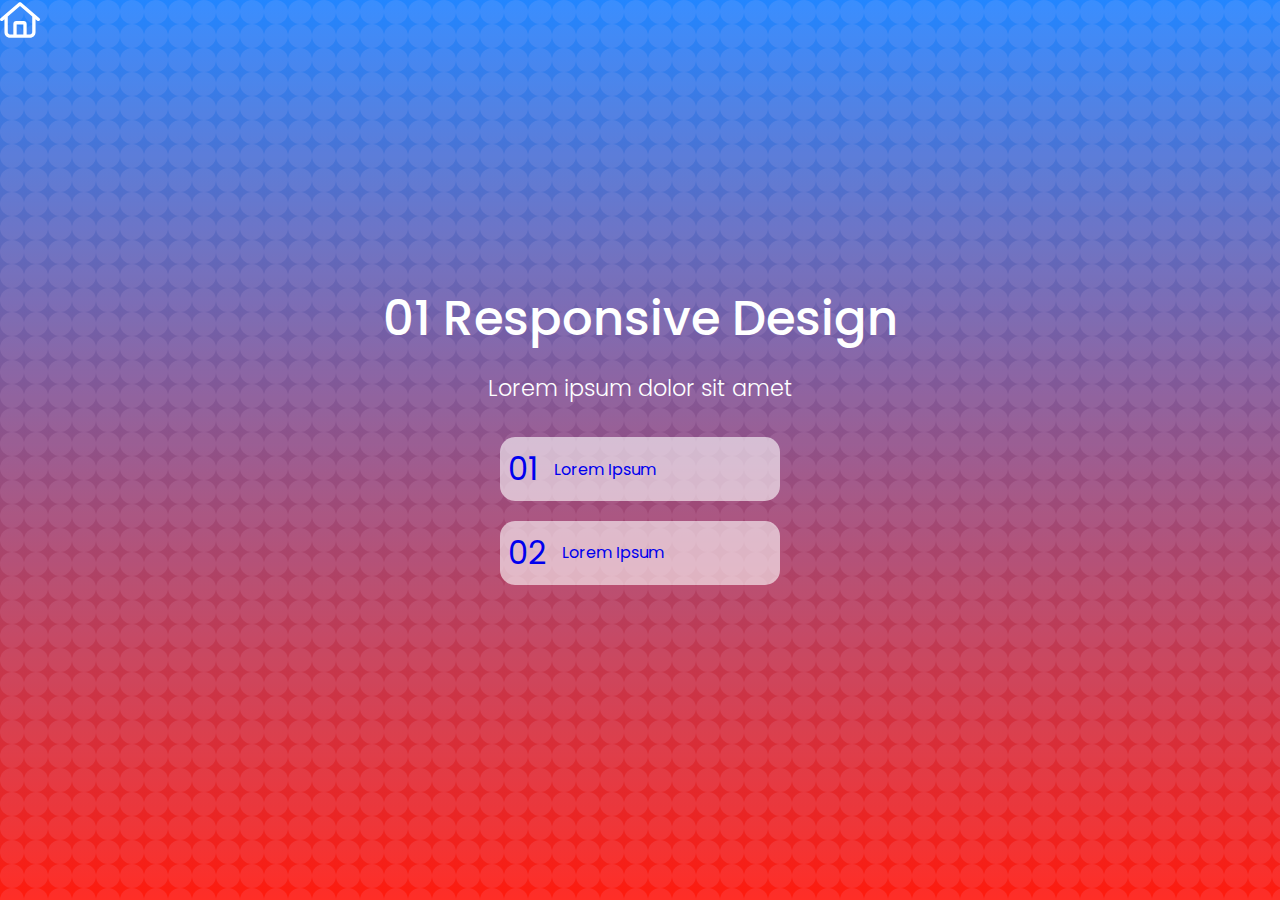
==== 01-responsive-design/index.html @ a7fc4966 "Update: index 2" ====
<!DOCTYPE html>
<html lang="en">
<head>
    <meta charset="UTF-8">
    <meta name="viewport" content="width=device-width, initial-scale=1.0">
    <title>01 Responsive Design</title>
    <link rel="stylesheet" href="../css/master.css">
    <link rel="stylesheet" href="img/shishiro.png">
</head>
<body class="rdesign">
    <nav>
        <a href="../index.html">
            <svg xmlns="http://www.w3.org/2000/svg" viewBox="0 0 576 512"><!--!Font Awesome Free 6.5.2 by @fontawesome - https://fontawesome.com License - https://fontawesome.com/license/free Copyright 2024 Fonticons, Inc.--><path fill="#ffffff" d="M272.5 5.7c9-7.6 22.1-7.6 31.1 0l264 224c10.1 8.6 11.4 23.7 2.8 33.8s-23.7 11.3-33.8 2.8L512 245.5V432c0 44.2-35.8 80-80 80H144c-44.2 0-80-35.8-80-80V245.5L39.5 266.3c-10.1 8.6-25.3 7.3-33.8-2.8s-7.3-25.3 2.8-33.8l264-224zM288 55.5L112 204.8V432c0 17.7 14.3 32 32 32h48V312c0-22.1 17.9-40 40-40H344c22.1 0 40 17.9 40 40V464h48c17.7 0 32-14.3 32-32V204.8L288 55.5zM240 464h96V320H240V464z"/></svg>
        </a>
    </nav>
    <main>
        <header>
            <h1>01 Responsive Design</h1>
            <h2>Lorem ipsum dolor sit amet</h2>
        </header>
        <menu>
            <a href="#">
                <span>01</span>
                Lorem Ipsum
            </a>
            <a href="#">
                <span>02</span>
                Lorem Ipsum
        </menu>
    </main>
</body>
</html>
---- css/master.css ----
/* - - - - - - - - - - - - */
/* F O N T S */
/* - - - - - - - - - - - - */
@import url('https://fonts.googleapis.com/css2?family=Poppins:wght@100;200;300;400;500;600;700;800;900&display=swap');



/* - - - - - - - - - - - - */
/* V A R I A B L E S */
/* - - - - - - - - - - - - */
:root{
    --color-pri: rgb(254, 255, 255);
    --color-sec: rgb(77, 77, 87);
    --ffamily: Poppins, sans-serif;
}

/* - - - - - - - - - - - - */
/* R E S E T */
/* - - - - - - - - - - - - */
*, *::before, *::after{
    box-sizing: border-box; 
}

*{
    margin: 0; 
    padding: 0; 
}

ul[role='list'], ol[role='list']{
    list-style: none; 
}

html:focus-within{
    scroll-behavior: smooth; 
}

a:not([class]){
    text-decoration-skip-ink: auto; 
}

img, picture, svg, video, canvas{
    max-width: 100%;
    height: auto; 
    vertical-align: middle; 
    font-style: italic; 
    background-repeat: no-repeat; 
    background-size: cover;
}

input, button, textarea, select{
    font: inherit; 
}

@media (prefers-reduced-motion: reduce){
    html:focus-within {
        scroll-behavior: auto;
    }
    *, *::before, *::after {
        animation-duration: 0.01ms !important;
        animation-iteration-count: 1 !important;
        transition-duration: 0.01ms !important;
        scroll-behavior: auto !important;
        transition: none;
    }
}

body, html{
    height: 100%; 
    scroll-behavior: smooth; 
}


/* - - - - - - - - - - - - */
/* G E N E R A L */
/* - - - - - - - - - - - - */
body{
    color: var(--color-pri);
    font-family: var(--ffamily);
    display: flex;
    justify-content: center;
    align-items: center;
    min-height: 100vh;
}
nav {
    position: fixed;
    top: 0;
    left: 0;
    a:is(:link, :visited) {
        transition: all 0.4s ease-in;
        svg {
            height: 40px;
            width: 40px;
        }
    }
}

main{
    display: flex;
    flex-direction: column;
    justify-content: center;
    align-items: center;
    gap: 2rem;
    header{
        display: flex;
        flex-direction: column;
        align-items: center;
        justify-content: center;
        gap: 1rem;
        h1{
            font-size: 4rem;
            font-weight: 500;
            text-align: center;
        }
        h2{
            font-size: 1.4rem;
            font-weight: 300;
            text-align: center;
        }
        h3{
            font-size: 1rem;
            font-weight: 300;
            text-align: center;
        }
        img{
            width: 150px;
        }
    }
    menu{
        display: flex;
        flex-direction: column;
        align-items: center;
        gap: 1.2rem;
        opacity: 100;
        a:is(:link, :Visited) {
            border-radius: 15px;
            background-color: #fff9;
            padding: 8px;
            width: 280px;
            gap: 1rem;
            text-decoration: none;
            display: flex;
            opacity: 500;
            transition: all 0.4s ease-in-out;
            align-items: center;
            span {
                font-size: 2rem;
            }
        }
        a:is(:hover){
            background-color: rgb(225, 188, 233);
            transform: scale(1.02);
        }
    }
}

/* - - - - - - - - - - - - */
/* M A I N M E N U */
/* - - - - - - - - - - - - */
body.menu{
    background-color: #40aff0;
    background-image: url("data:image/svg+xml,%3Csvg xmlns='http://www.w3.org/2000/svg' viewBox='0 0 100 1000'%3E%3Cg fill-opacity='0.57'%3E%3Ccircle fill='%23330055' cx='50' cy='0' r='50'/%3E%3Cg fill='%233b0a5e' %3E%3Ccircle cx='0' cy='50' r='50'/%3E%3Ccircle cx='100' cy='50' r='50'/%3E%3C/g%3E%3Ccircle fill='%23431566' cx='50' cy='100' r='50'/%3E%3Cg fill='%234b1f6f' %3E%3Ccircle cx='0' cy='150' r='50'/%3E%3Ccircle cx='100' cy='150' r='50'/%3E%3C/g%3E%3Ccircle fill='%23532977' cx='50' cy='200' r='50'/%3E%3Cg fill='%235c3480' %3E%3Ccircle cx='0' cy='250' r='50'/%3E%3Ccircle cx='100' cy='250' r='50'/%3E%3C/g%3E%3Ccircle fill='%23643e88' cx='50' cy='300' r='50'/%3E%3Cg fill='%236c4891' %3E%3Ccircle cx='0' cy='350' r='50'/%3E%3Ccircle cx='100' cy='350' r='50'/%3E%3C/g%3E%3Ccircle fill='%23745299' cx='50' cy='400' r='50'/%3E%3Cg fill='%237c5da2' %3E%3Ccircle cx='0' cy='450' r='50'/%3E%3Ccircle cx='100' cy='450' r='50'/%3E%3C/g%3E%3Ccircle fill='%238467aa' cx='50' cy='500' r='50'/%3E%3Cg fill='%238c71b3' %3E%3Ccircle cx='0' cy='550' r='50'/%3E%3Ccircle cx='100' cy='550' r='50'/%3E%3C/g%3E%3Ccircle fill='%23947cbb' cx='50' cy='600' r='50'/%3E%3Cg fill='%239c86c4' %3E%3Ccircle cx='0' cy='650' r='50'/%3E%3Ccircle cx='100' cy='650' r='50'/%3E%3C/g%3E%3Ccircle fill='%23a490cc' cx='50' cy='700' r='50'/%3E%3Cg fill='%23ad9bd5' %3E%3Ccircle cx='0' cy='750' r='50'/%3E%3Ccircle cx='100' cy='750' r='50'/%3E%3C/g%3E%3Ccircle fill='%23b5a5dd' cx='50' cy='800' r='50'/%3E%3Cg fill='%23bdafe6' %3E%3Ccircle cx='0' cy='850' r='50'/%3E%3Ccircle cx='100' cy='850' r='50'/%3E%3C/g%3E%3Ccircle fill='%23c5b9ee' cx='50' cy='900' r='50'/%3E%3Cg fill='%23cdc4f7' %3E%3Ccircle cx='0' cy='950' r='50'/%3E%3Ccircle cx='100' cy='950' r='50'/%3E%3C/g%3E%3Ccircle fill='%23D5CEFF' cx='50' cy='1000' r='50'/%3E%3C/g%3E%3C/svg%3E");
    background-attachment: fixed;
    background-size: contain;
}
/* - - - - - - - - - - - - */
/* 01 -R E S P O N S I V E   D E S I G N   */
/* - - - - - - - - - - - - */
body.rdesign{
    background-color: #FFD1F9;
    background-image: url("data:image/svg+xml,%3Csvg xmlns='http://www.w3.org/2000/svg' width='100%25' height='100%25' %3E%3Cdefs%3E%3ClinearGradient id='a' x1='0' x2='0' y1='0' y2='1'%3E%3Cstop offset='0' stop-color='%232386FF'/%3E%3Cstop offset='1' stop-color='%23FF1B0E'/%3E%3C/linearGradient%3E%3C/defs%3E%3Cpattern id='b' width='24' height='24' patternUnits='userSpaceOnUse'%3E%3Ccircle fill='%23FFD1F9' cx='12' cy='12' r='12'/%3E%3C/pattern%3E%3Crect width='100%25' height='100%25' fill='url(%23a)'/%3E%3Crect width='100%25' height='100%25' fill='url(%23b)' fill-opacity='0.1'/%3E%3C/svg%3E");
    background-attachment: fixed;
    background-position: center;
    background-size: cover;

    header {
        h1 {
            font-size: 3rem;
        }
    }
}
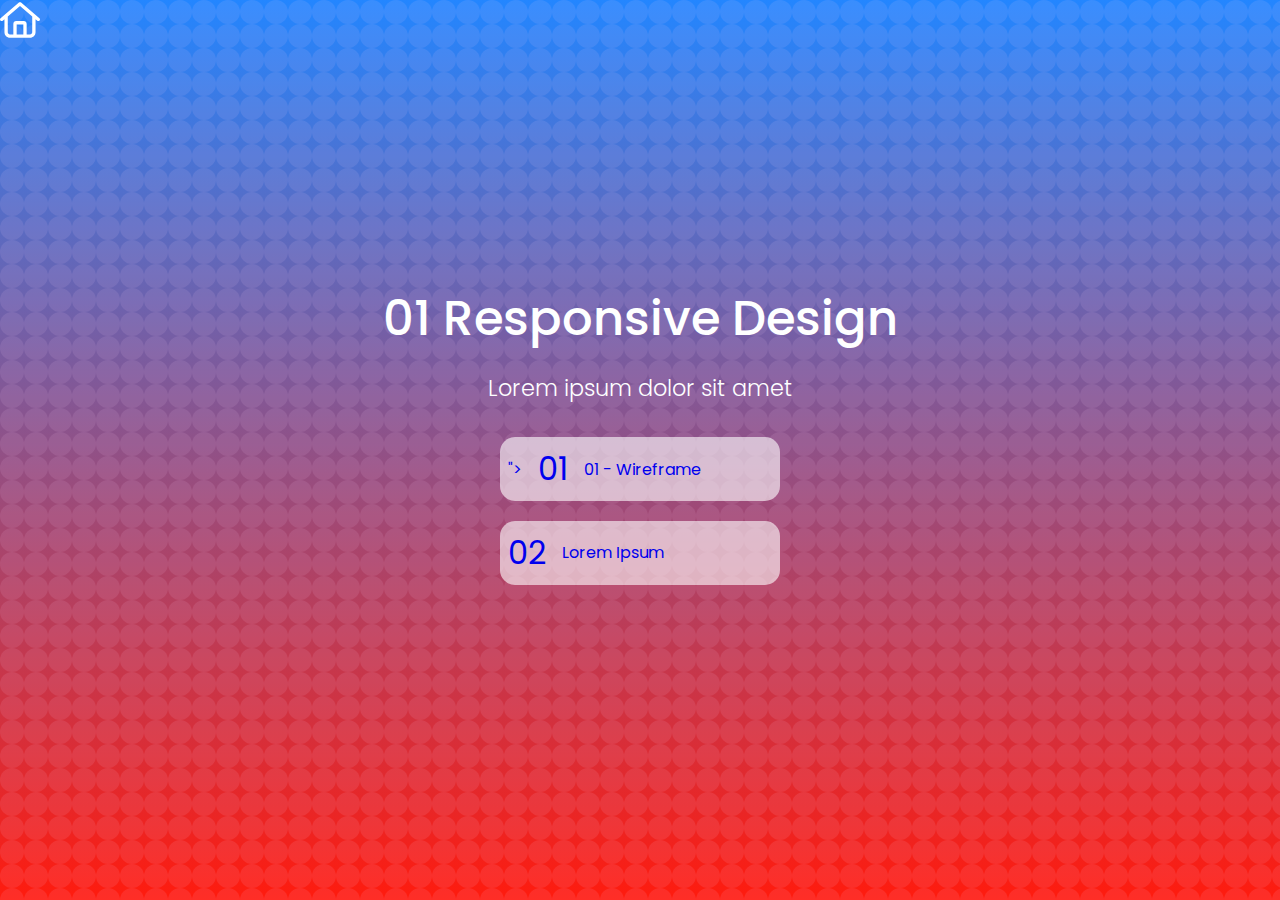
==== commit 0b357251: "Update: Añadido el wireframe" ====
--- a/01-responsive-design/index.html
+++ b/01-responsive-design/index.html
@@ -19,9 +19,9 @@
             <h2>Lorem ipsum dolor sit amet</h2>
         </header>
         <menu>
-            <a href="#">
+            <a href="<iframe style="border: 1px solid rgba(0, 0, 0, 0.1);" width="800" height="450" src="https://www.figma.com/embed?embed_host=share&url=https%3A%2F%2Fwww.figma.com%2Fdesign%2FYk7neVTB5e7zGK7wQkKnip%2FUntitled%3Fnode-id%3D0-1%26t%3Dj8oFKxmgvccTuN6q-1" allowfullscreen></iframe>">
                 <span>01</span>
-                Lorem Ipsum
+                01 - Wireframe
             </a>
             <a href="#">
                 <span>02</span>
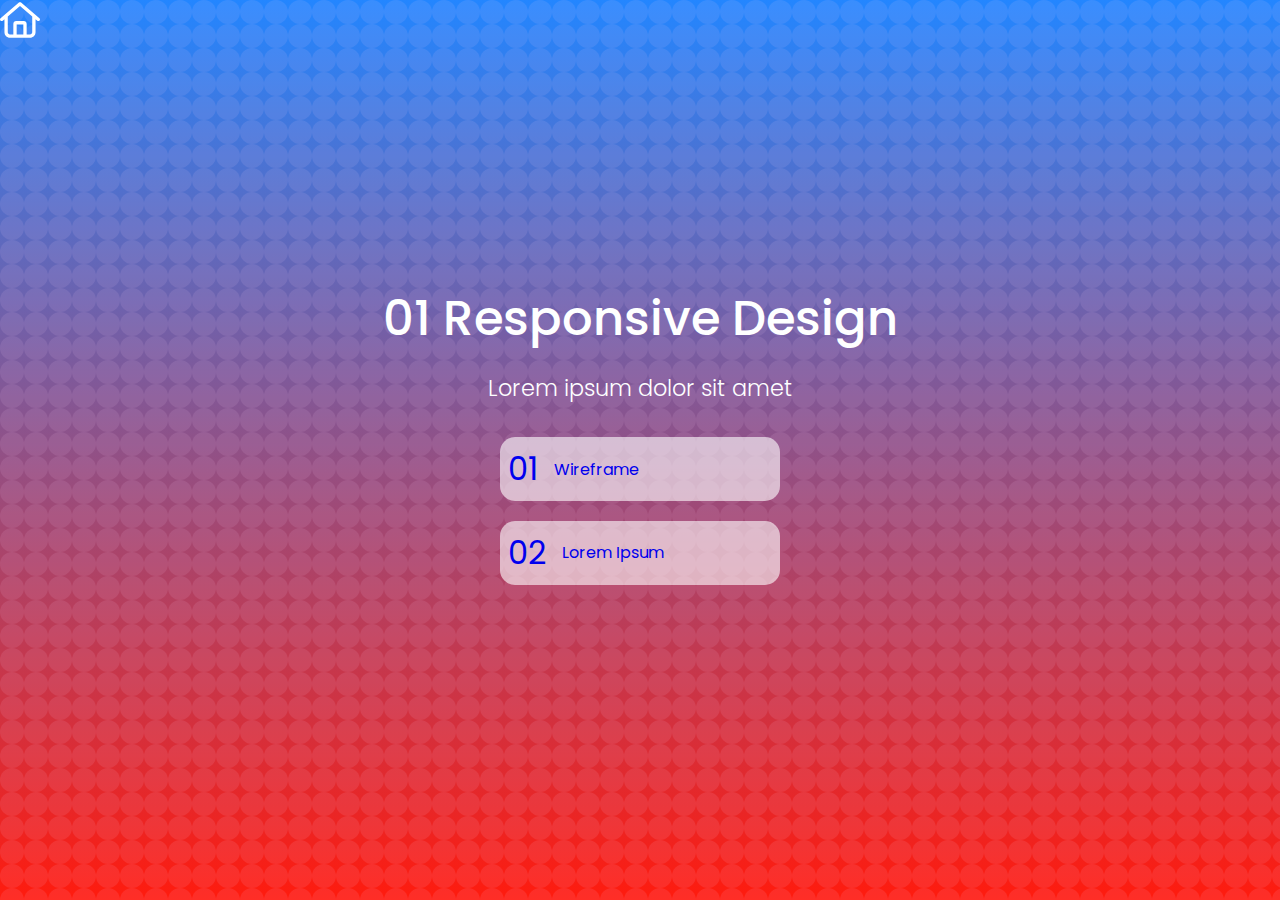
==== commit 0847aa10: "Update: ayuda  D:" ====
--- a/01-responsive-design/index.html
+++ b/01-responsive-design/index.html
@@ -19,9 +19,9 @@
             <h2>Lorem ipsum dolor sit amet</h2>
         </header>
         <menu>
-            <a href="<iframe style="border: 1px solid rgba(0, 0, 0, 0.1);" width="800" height="450" src="https://www.figma.com/embed?embed_host=share&url=https%3A%2F%2Fwww.figma.com%2Fdesign%2FYk7neVTB5e7zGK7wQkKnip%2FUntitled%3Fnode-id%3D0-1%26t%3Dj8oFKxmgvccTuN6q-1" allowfullscreen></iframe>">
+            <a href="wireframe.html">
                 <span>01</span>
-                01 - Wireframe
+                Wireframe
             </a>
             <a href="#">
                 <span>02</span>
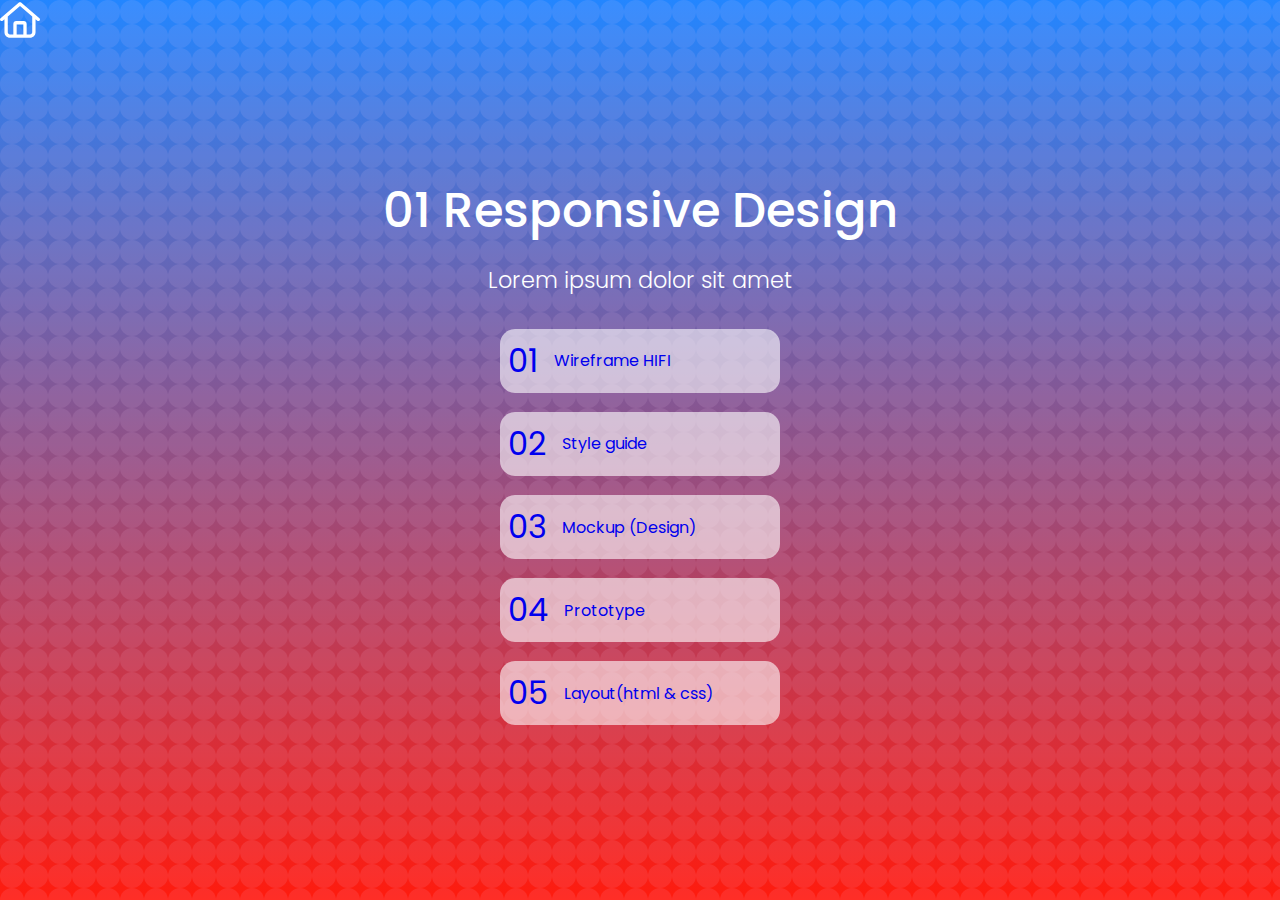
==== commit 63ebf050: "Update: Añadido el Style Guide" ====
--- a/01-responsive-design/index.html
+++ b/01-responsive-design/index.html
@@ -19,13 +19,26 @@
             <h2>Lorem ipsum dolor sit amet</h2>
         </header>
         <menu>
-            <a href="wireframe.html">
+            <a href="/01-responsive-design/01-wireframe-hifi.html">
                 <span>01</span>
-                Wireframe
+                Wireframe HIFI
+            </a>
+            <a href="/02_style_guide/index.html">
+                <span>02</span>
+                Style guide 
             </a>
             <a href="#">
-                <span>02</span>
-                Lorem Ipsum
+                <span>03</span>
+                Mockup (Design)
+            </a>
+            <a href="#">
+                <span>04</span>
+                Prototype 
+            </a>
+            <a href="#">
+                <span>05</span>
+                Layout(html & css)
+            </a>
         </menu>
     </main>
 </body>
